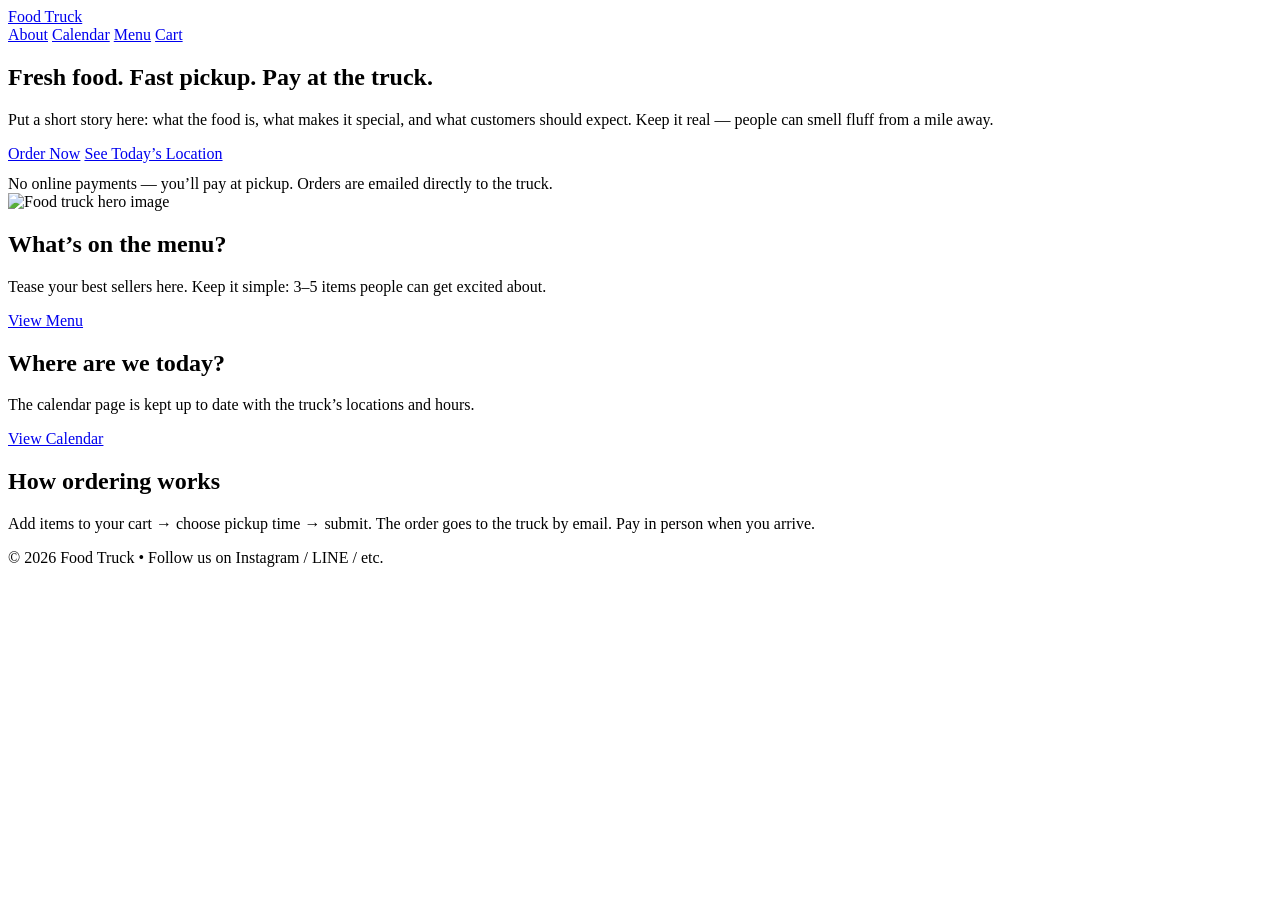
==== index.html @ eabeb88c "Add initial index.html for food truck website" ====
<!doctype html>
<html lang="en">
<head>
  <meta charset="utf-8" />
  <meta name="viewport" content="width=device-width, initial-scale=1" />
  <title>Food Truck — About</title>
  <link rel="stylesheet" href="./css/styles.css" />
</head>
<body>
  <header class="nav">
    <div class="container nav-inner">
      <a class="brand" href="./index.html">
        <img src="./assets/logo.png" alt="Logo" onerror="this.style.display='none'">
        <span>Food Truck</span>
      </a>
      <nav class="nav-links">
        <a href="./index.html">About</a>
        <a href="./calendar.html">Calendar</a>
        <a href="./menu.html">Menu</a>
        <a href="./cart.html">
          Cart <span class="badge" data-cart-badge style="display:none">0</span>
        </a>
      </nav>
    </div>
  </header>

  <main class="container">
    <section class="card hero">
      <div>
        <h1>Fresh food. Fast pickup. Pay at the truck.</h1>
        <p>
          Put a short story here: what the food is, what makes it special, and what customers should expect.
          Keep it real — people can smell fluff from a mile away.
        </p>
        <div class="btn-row">
          <a class="btn primary" href="./menu.html">Order Now</a>
          <a class="btn" href="./calendar.html">See Today’s Location</a>
        </div>
        <div style="margin-top:12px" class="notice">
          No online payments — you’ll pay at pickup. Orders are emailed directly to the truck.
        </div>
      </div>

      <div class="img-wrap">
        <img src="./assets/hero.jpg" alt="Food truck hero image">
      </div>
    </section>

    <div class="grid">
      <section class="card section col-6">
        <h2>What’s on the menu?</h2>
        <p class="muted">
          Tease your best sellers here. Keep it simple: 3–5 items people can get excited about.
        </p>
        <a class="btn" href="./menu.html">View Menu</a>
      </section>

      <section class="card section col-6">
        <h2>Where are we today?</h2>
        <p class="muted">
          The calendar page is kept up to date with the truck’s locations and hours.
        </p>
        <a class="btn" href="./calendar.html">View Calendar</a>
      </section>

      <section class="card section col-12">
        <h2>How ordering works</h2>
        <p class="muted">
          Add items to your cart → choose pickup time → submit. The order goes to the truck by email.
          Pay in person when you arrive.
        </p>
      </section>
    </div>

    <footer class="footer">
      <div>© <span id="year"></span> Food Truck • Follow us on Instagram / LINE / etc.</div>
    </footer>
  </main>

  <script type="module" src="./js/app.js"></script>
  <script>
    document.getElementById("year").textContent = new Date().getFullYear();
  </script>
</body>
</html>
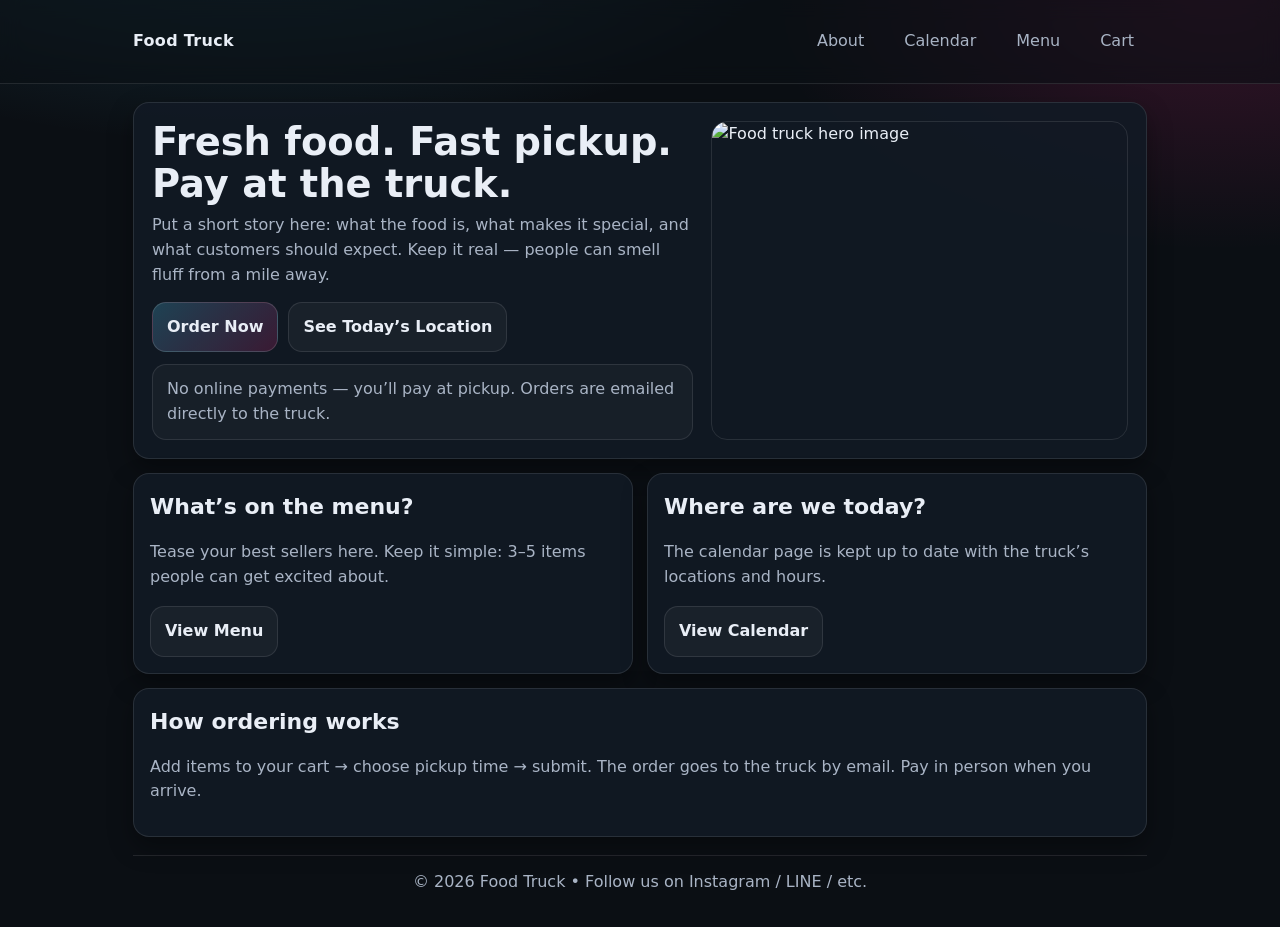
==== commit 31260d10: "Update links to use relative paths" ====
--- a/css/styles.css
+++ b/css/styles.css
@@ -0,0 +1,205 @@
+:root{
+  --bg:#0b0f14;
+  --card:#121924;
+  --text:#e9eef6;
+  --muted:#a9b4c5;
+  --accent:#4cc9f0;
+  --accent2:#f72585;
+  --line:rgba(255,255,255,.10);
+  --radius:16px;
+  --shadow: 0 10px 25px rgba(0,0,0,.35);
+  --max: 1050px;
+}
+
+*{box-sizing:border-box}
+html,body{margin:0;padding:0}
+body{
+  font-family: system-ui, -apple-system, Segoe UI, Roboto, Arial, sans-serif;
+  background: radial-gradient(1200px 600px at 20% -20%, rgba(76,201,240,.25), transparent 55%),
+              radial-gradient(900px 500px at 95% 0%, rgba(247,37,133,.18), transparent 50%),
+              var(--bg);
+  color:var(--text);
+  line-height:1.55;
+}
+
+a{color:inherit;text-decoration:none}
+a:hover{opacity:.92}
+img{max-width:100%;display:block}
+
+.container{max-width:var(--max);margin:0 auto;padding:18px}
+.card{
+  background: rgba(18,25,36,.92);
+  border:1px solid var(--line);
+  border-radius:var(--radius);
+  box-shadow:var(--shadow);
+}
+
+.nav{
+  position:sticky; top:0; z-index:10;
+  backdrop-filter: blur(10px);
+  background: rgba(11,15,20,.60);
+  border-bottom: 1px solid var(--line);
+}
+.nav-inner{
+  display:flex; align-items:center; justify-content:space-between;
+  gap:12px;
+}
+.brand{
+  display:flex; align-items:center; gap:10px; font-weight:800;
+  letter-spacing:.3px;
+}
+.brand img{width:34px;height:34px;border-radius:10px}
+.nav-links{display:flex; gap:14px; align-items:center; flex-wrap:wrap; justify-content:flex-end}
+.nav-links a{
+  padding:10px 12px; border-radius:12px;
+  border:1px solid transparent;
+  color:var(--muted);
+}
+.nav-links a.active{
+  color:var(--text);
+  border-color: var(--line);
+  background: rgba(255,255,255,.04);
+}
+.badge{
+  display:inline-flex; align-items:center; justify-content:center;
+  min-width:20px; height:20px; padding:0 7px;
+  border-radius:999px;
+  background: rgba(76,201,240,.18);
+  border: 1px solid rgba(76,201,240,.35);
+  color: var(--text);
+  font-size:12px;
+  margin-left:6px;
+}
+
+.hero{
+  display:grid;
+  grid-template-columns: 1.3fr 1fr;
+  gap:18px;
+  padding:18px;
+}
+.hero h1{margin:0 0 8px;font-size: clamp(28px, 3vw, 40px);line-height:1.1}
+.hero p{margin:0 0 14px;color:var(--muted)}
+.hero .img-wrap{
+  border-radius: var(--radius);
+  overflow:hidden;
+  border:1px solid var(--line);
+}
+.hero .img-wrap img{height:100%;object-fit:cover}
+
+.btn-row{display:flex; gap:10px; flex-wrap:wrap}
+.btn{
+  display:inline-flex; align-items:center; justify-content:center;
+  padding:12px 14px;
+  border-radius:14px;
+  border:1px solid var(--line);
+  background: rgba(255,255,255,.04);
+  color:var(--text);
+  font-weight:650;
+  cursor:pointer;
+}
+.btn.primary{
+  background: linear-gradient(135deg, rgba(76,201,240,.24), rgba(247,37,133,.18));
+  border-color: rgba(255,255,255,.14);
+}
+.btn.danger{
+  background: rgba(247,37,133,.14);
+  border-color: rgba(247,37,133,.35);
+}
+
+.grid{
+  display:grid; gap:14px;
+  grid-template-columns: repeat(12, 1fr);
+  margin-top:14px;
+}
+.col-6{grid-column: span 6}
+.col-12{grid-column: span 12}
+
+.section{padding:16px}
+.section h2{margin:0 0 10px;font-size:22px}
+.muted{color:var(--muted)}
+
+.menu-cat{padding:16px}
+.menu-cat h2{margin:0 0 10px}
+.items{
+  display:grid;
+  grid-template-columns: repeat(12, 1fr);
+  gap:12px;
+}
+.item{
+  grid-column: span 6;
+  padding:14px;
+}
+.item h3{margin:0 0 6px}
+.item .desc{margin:0 0 10px;color:var(--muted);font-size:14px}
+.item .row{display:flex; align-items:center; justify-content:space-between; gap:10px}
+.price{font-weight:800}
+.small{font-size:13px;color:var(--muted)}
+
+.cart-list{padding:16px}
+.cart-line{
+  display:flex; align-items:flex-start; justify-content:space-between; gap:12px;
+  padding:12px 0;
+  border-bottom:1px solid var(--line);
+}
+.cart-line:last-child{border-bottom:0}
+.cart-line .name{font-weight:750}
+.qty-controls{display:flex; align-items:center; gap:8px; flex-wrap:wrap}
+.qty-btn{
+  width:34px; height:34px; border-radius:12px;
+  border:1px solid var(--line);
+  background: rgba(255,255,255,.04);
+  color:var(--text);
+  cursor:pointer;
+  font-size:18px;
+}
+.qty-pill{
+  min-width:42px;
+  text-align:center;
+  padding:7px 10px;
+  border-radius:12px;
+  border:1px solid var(--line);
+  background: rgba(255,255,255,.03);
+}
+.total-box{padding:16px;border-top:1px solid var(--line)}
+.total-row{display:flex; justify-content:space-between; align-items:center; gap:12px; margin-top:8px}
+.total{font-size:20px; font-weight:900}
+
+.form{
+  padding:16px;
+  display:grid;
+  gap:12px;
+}
+label{display:grid; gap:6px; font-weight:650}
+input, textarea, select{
+  width:100%;
+  padding:12px 12px;
+  border-radius:14px;
+  border:1px solid var(--line);
+  background: rgba(255,255,255,.03);
+  color:var(--text);
+  outline:none;
+}
+input::placeholder, textarea::placeholder{color:rgba(233,238,246,.45)}
+.note{font-size:13px;color:var(--muted)}
+
+.notice{
+  padding:12px 14px;
+  border-radius:14px;
+  border:1px solid var(--line);
+  background: rgba(255,255,255,.03);
+  color: var(--muted);
+}
+
+.footer{
+  margin-top:18px;
+  padding:14px;
+  color: var(--muted);
+  text-align:center;
+  border-top:1px solid var(--line);
+}
+
+@media (max-width: 820px){
+  .hero{grid-template-columns: 1fr}
+  .item{grid-column: span 12}
+  .col-6{grid-column: span 12}
+}
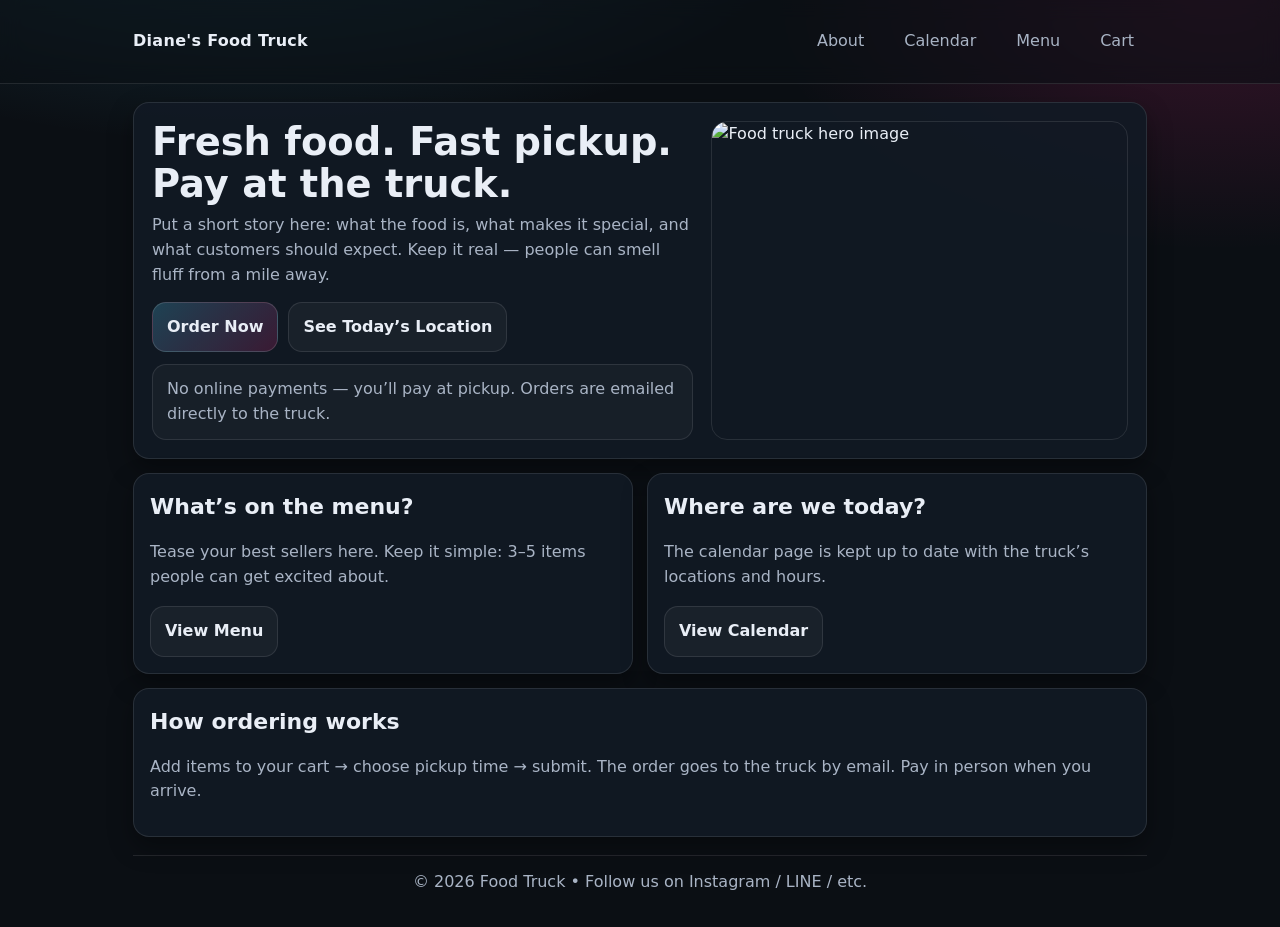
==== commit c78146fd: "Update title and brand name in index.html" ====
--- a/index.html
+++ b/index.html
@@ -3,7 +3,7 @@
 <head>
   <meta charset="utf-8" />
   <meta name="viewport" content="width=device-width, initial-scale=1" />
-  <title>Food Truck — About</title>
+  <title>Diane's Food Truck — About</title>
   <link rel="stylesheet" href="./css/styles.css" />
 </head>
 <body>
@@ -11,7 +11,7 @@
     <div class="container nav-inner">
       <a class="brand" href="./index.html">
         <img src="./assets/logo.png" alt="Logo" onerror="this.style.display='none'">
-        <span>Food Truck</span>
+        <span>Diane's Food Truck</span>
       </a>
       <nav class="nav-links">
         <a href="./index.html">About</a>
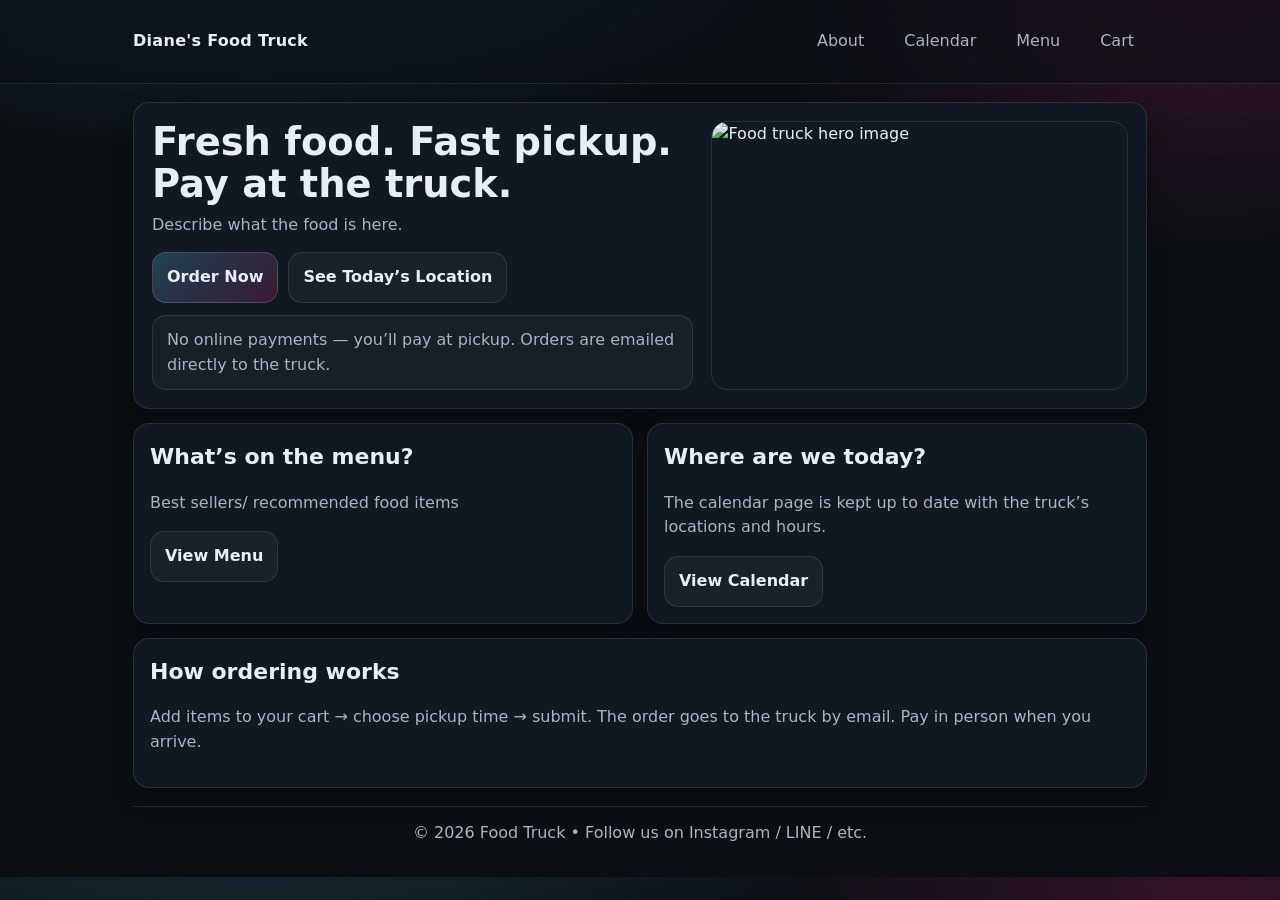
==== commit c61c7ee4: "Revise food description and menu teaser text" ====
--- a/index.html
+++ b/index.html
@@ -29,8 +29,7 @@
       <div>
         <h1>Fresh food. Fast pickup. Pay at the truck.</h1>
         <p>
-          Put a short story here: what the food is, what makes it special, and what customers should expect.
-          Keep it real — people can smell fluff from a mile away.
+          Describe what the food is here.
         </p>
         <div class="btn-row">
           <a class="btn primary" href="./menu.html">Order Now</a>
@@ -50,7 +49,7 @@
       <section class="card section col-6">
         <h2>What’s on the menu?</h2>
         <p class="muted">
-          Tease your best sellers here. Keep it simple: 3–5 items people can get excited about.
+          Best sellers/ recommended food items
         </p>
         <a class="btn" href="./menu.html">View Menu</a>
       </section>
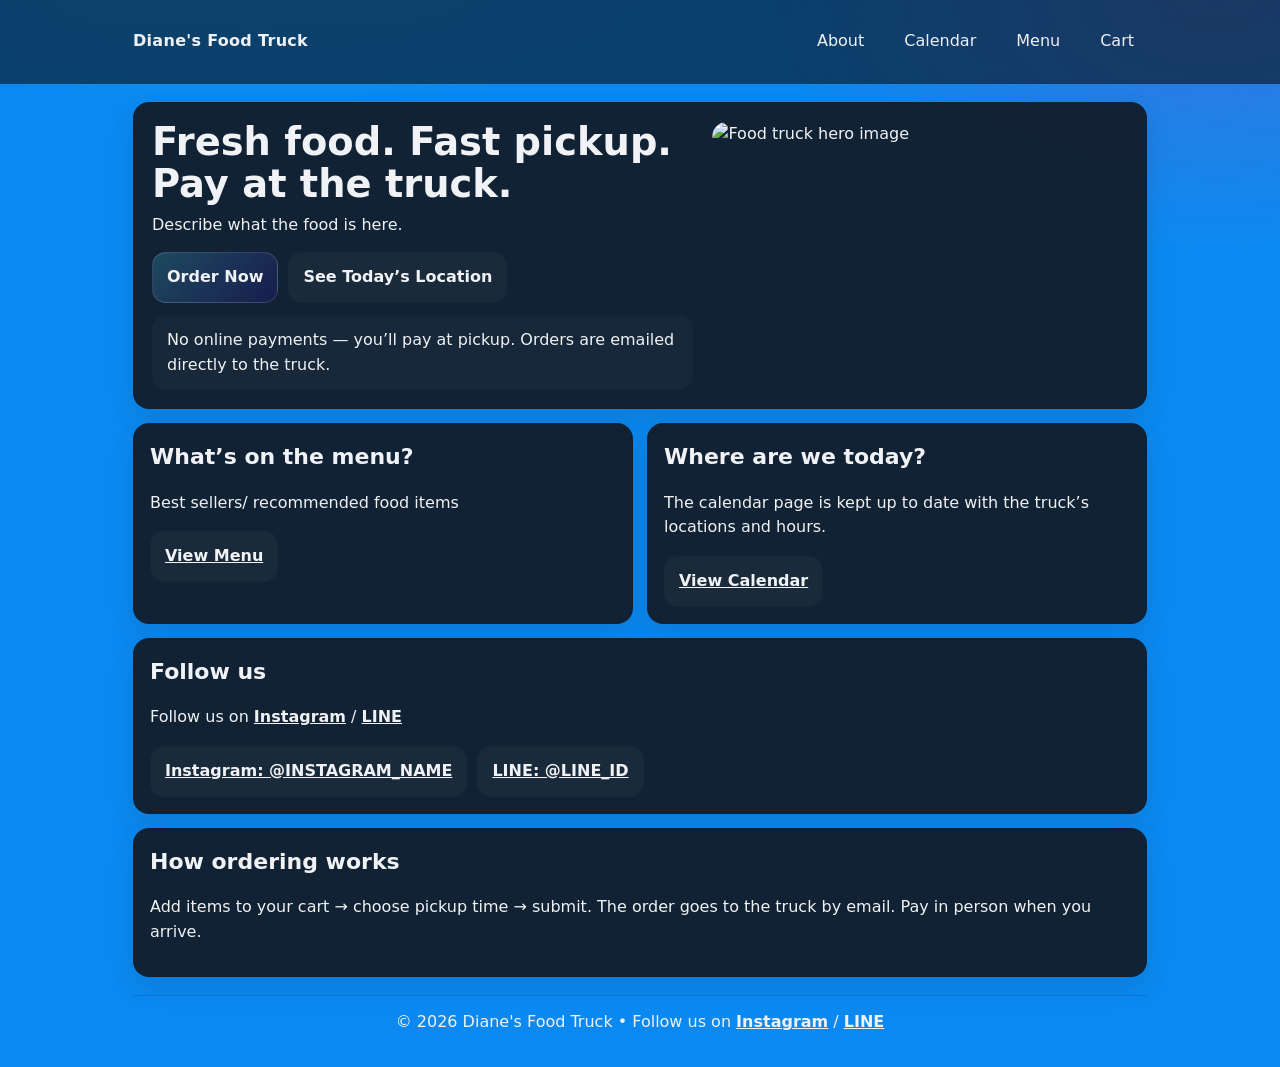
==== commit 2e139afa: "Refactor code structure for improved readability and maintainability" ====
--- a/index.html
+++ b/index.html
@@ -1,84 +1,141 @@
-<!doctype html>
+<!DOCTYPE html>
 <html lang="en">
-<head>
-  <meta charset="utf-8" />
-  <meta name="viewport" content="width=device-width, initial-scale=1" />
-  <title>Diane's Food Truck — About</title>
-  <link rel="stylesheet" href="./css/styles.css" />
-</head>
-<body>
-  <header class="nav">
-    <div class="container nav-inner">
-      <a class="brand" href="./index.html">
-        <img src="./assets/logo.png" alt="Logo" onerror="this.style.display='none'">
-        <span>Diane's Food Truck</span>
-      </a>
-      <nav class="nav-links">
-        <a href="./index.html">About</a>
-        <a href="./calendar.html">Calendar</a>
-        <a href="./menu.html">Menu</a>
-        <a href="./cart.html">
-          Cart <span class="badge" data-cart-badge style="display:none">0</span>
+  <head>
+    <meta charset="utf-8" />
+    <meta name="viewport" content="width=device-width, initial-scale=1" />
+    <title>Diane's Food Truck — About</title>
+    <link rel="stylesheet" href="./css/styles.css" />
+  </head>
+  <body>
+    <header class="nav">
+      <div class="container nav-inner">
+        <a class="brand" href="./index.html">
+          <img
+            src="./assets/logo.png"
+            alt="Logo"
+            onerror="this.style.display='none'"
+          />
+          <span>Diane's Food Truck</span>
         </a>
-      </nav>
-    </div>
-  </header>
+        <nav class="nav-links">
+          <a href="./index.html">About</a>
+          <a href="./calendar.html">Calendar</a>
+          <a href="./menu.html">Menu</a>
+          <a href="./cart.html">
+            Cart
+            <span class="badge" data-cart-badge style="display: none">0</span>
+          </a>
+        </nav>
+      </div>
+    </header>
 
-  <main class="container">
-    <section class="card hero">
-      <div>
-        <h1>Fresh food. Fast pickup. Pay at the truck.</h1>
-        <p>
-          Describe what the food is here.
-        </p>
-        <div class="btn-row">
-          <a class="btn primary" href="./menu.html">Order Now</a>
-          <a class="btn" href="./calendar.html">See Today’s Location</a>
+    <main class="container">
+      <section class="card hero">
+        <div>
+          <h1>Fresh food. Fast pickup. Pay at the truck.</h1>
+          <p>Describe what the food is here.</p>
+          <div class="btn-row">
+            <a class="btn primary" href="./menu.html">Order Now</a>
+            <a class="btn" href="./calendar.html">See Today’s Location</a>
+          </div>
+          <div style="margin-top: 12px" class="notice">
+            No online payments — you’ll pay at pickup. Orders are emailed
+            directly to the truck.
+          </div>
         </div>
-        <div style="margin-top:12px" class="notice">
-          No online payments — you’ll pay at pickup. Orders are emailed directly to the truck.
+
+        <div class="img-wrap">
+          <img src="./assets/hero.jpg" alt="Food truck hero image" />
         </div>
+      </section>
+
+      <div class="grid">
+        <section class="card section col-6">
+          <h2>What’s on the menu?</h2>
+          <p class="muted">Best sellers/ recommended food items</p>
+          <a class="btn" href="./menu.html">View Menu</a>
+        </section>
+
+        <section class="card section col-6">
+          <h2>Where are we today?</h2>
+          <p class="muted">
+            The calendar page is kept up to date with the truck’s locations and
+            hours.
+          </p>
+          <a class="btn" href="./calendar.html">View Calendar</a>
+        </section>
+
+        <section class="card section col-12">
+          <h2>Follow us</h2>
+          <p class="muted">
+            Follow us on
+            <a
+              href="https://instagram.com/INSTAGRAM_NAME"
+              target="_blank"
+              rel="noopener noreferrer"
+              >Instagram</a
+            >
+            /
+            <a
+              href="https://line.me/R/ti/p/@LINE_ID"
+              target="_blank"
+              rel="noopener noreferrer"
+              >LINE</a
+            >
+          </p>
+
+          <div class="btn-row">
+            <a
+              class="btn"
+              href="https://instagram.com/INSTAGRAM_NAME"
+              target="_blank"
+              rel="noopener noreferrer"
+            >
+              Instagram: @INSTAGRAM_NAME
+            </a>
+            <a
+              class="btn"
+              href="https://line.me/R/ti/p/@LINE_ID"
+              target="_blank"
+              rel="noopener noreferrer"
+            >
+              LINE: @LINE_ID
+            </a>
+          </div>
+        </section>
+
+        <section class="card section col-12">
+          <h2>How ordering works</h2>
+          <p class="muted">
+            Add items to your cart → choose pickup time → submit. The order goes
+            to the truck by email. Pay in person when you arrive.
+          </p>
+        </section>
       </div>
 
-      <div class="img-wrap">
-        <img src="./assets/hero.jpg" alt="Food truck hero image">
-      </div>
-    </section>
+      <footer class="footer">
+        <div>
+          © <span id="year"></span> Diane's Food Truck • Follow us on
+          <a
+            href="https://instagram.com/INSTAGRAM_NAME"
+            target="_blank"
+            rel="noopener noreferrer"
+            >Instagram</a
+          >
+          /
+          <a
+            href="https://line.me/R/ti/p/@LINE_ID"
+            target="_blank"
+            rel="noopener noreferrer"
+            >LINE</a
+          >
+        </div>
+      </footer>
+    </main>
 
-    <div class="grid">
-      <section class="card section col-6">
-        <h2>What’s on the menu?</h2>
-        <p class="muted">
-          Best sellers/ recommended food items
-        </p>
-        <a class="btn" href="./menu.html">View Menu</a>
-      </section>
-
-      <section class="card section col-6">
-        <h2>Where are we today?</h2>
-        <p class="muted">
-          The calendar page is kept up to date with the truck’s locations and hours.
-        </p>
-        <a class="btn" href="./calendar.html">View Calendar</a>
-      </section>
-
-      <section class="card section col-12">
-        <h2>How ordering works</h2>
-        <p class="muted">
-          Add items to your cart → choose pickup time → submit. The order goes to the truck by email.
-          Pay in person when you arrive.
-        </p>
-      </section>
-    </div>
-
-    <footer class="footer">
-      <div>© <span id="year"></span> Food Truck • Follow us on Instagram / LINE / etc.</div>
-    </footer>
-  </main>
-
-  <script type="module" src="./js/app.js"></script>
-  <script>
-    document.getElementById("year").textContent = new Date().getFullYear();
-  </script>
-</body>
+    <script type="module" src="./js/app.js"></script>
+    <script>
+      document.getElementById("year").textContent = new Date().getFullYear();
+    </script>
+  </body>
 </html>
--- a/css/styles.css
+++ b/css/styles.css
@@ -1,14 +1,14 @@
 :root{
-  --bg:#0b0f14;
-  --card:#121924;
-  --text:#e9eef6;
-  --muted:#a9b4c5;
-  --accent:#4cc9f0;
-  --accent2:#f72585;
-  --line:rgba(255,255,255,.10);
+  --bg:#0b89f0;        /* airy off-white */
+  --card:#ffffff;      /* clean white cards */
+  --text:#f0f2f5;      /* deep navy (readable) */
+  --muted:#f0f1f3;     /* soft slate */
+  --accent:#3aaee6;    /* sky blue */
+  --accent2:#ff6b6b;   /* coral */
+  --line:rgba(15,30,46,.12);
   --radius:16px;
-  --shadow: 0 10px 25px rgba(0,0,0,.35);
-  --max: 1050px;
+  --shadow: 0 10px 25px rgba(15,30,46,.12);
+  --max:1050px;
 }
 
 *{box-sizing:border-box}
@@ -98,12 +98,12 @@
   cursor:pointer;
 }
 .btn.primary{
-  background: linear-gradient(135deg, rgba(76,201,240,.24), rgba(247,37,133,.18));
+  background: linear-gradient(135deg, rgba(76,201,240,.24), rgba(62, 8, 187, 0.18));
   border-color: rgba(255,255,255,.14);
 }
 .btn.danger{
-  background: rgba(247,37,133,.14);
-  border-color: rgba(247,37,133,.35);
+  background: rgba(62, 8, 187, 0.18);
+  border-color: rgba(276,201,240,.24);
 }
 
 .grid{
@@ -125,6 +125,23 @@
   grid-template-columns: repeat(12, 1fr);
   gap:12px;
 }
+
+.thumb{
+  width: 100%;
+  aspect-ratio: 16 / 9;
+  border-radius: 12px;
+  overflow: hidden;
+  margin-bottom: 10px;
+  background: rgba(0,0,0,.04);
+}
+
+.item-img{
+  width: 100%;
+  height: 100%;
+  object-fit: cover;
+  display: block;
+}
+
 .item{
   grid-column: span 6;
   padding:14px;
@@ -203,3 +220,9 @@
   .item{grid-column: span 12}
   .col-6{grid-column: span 12}
 }
+
+.footer a, .section a{
+  text-decoration: underline;
+  font-weight: 600;
+}
+
